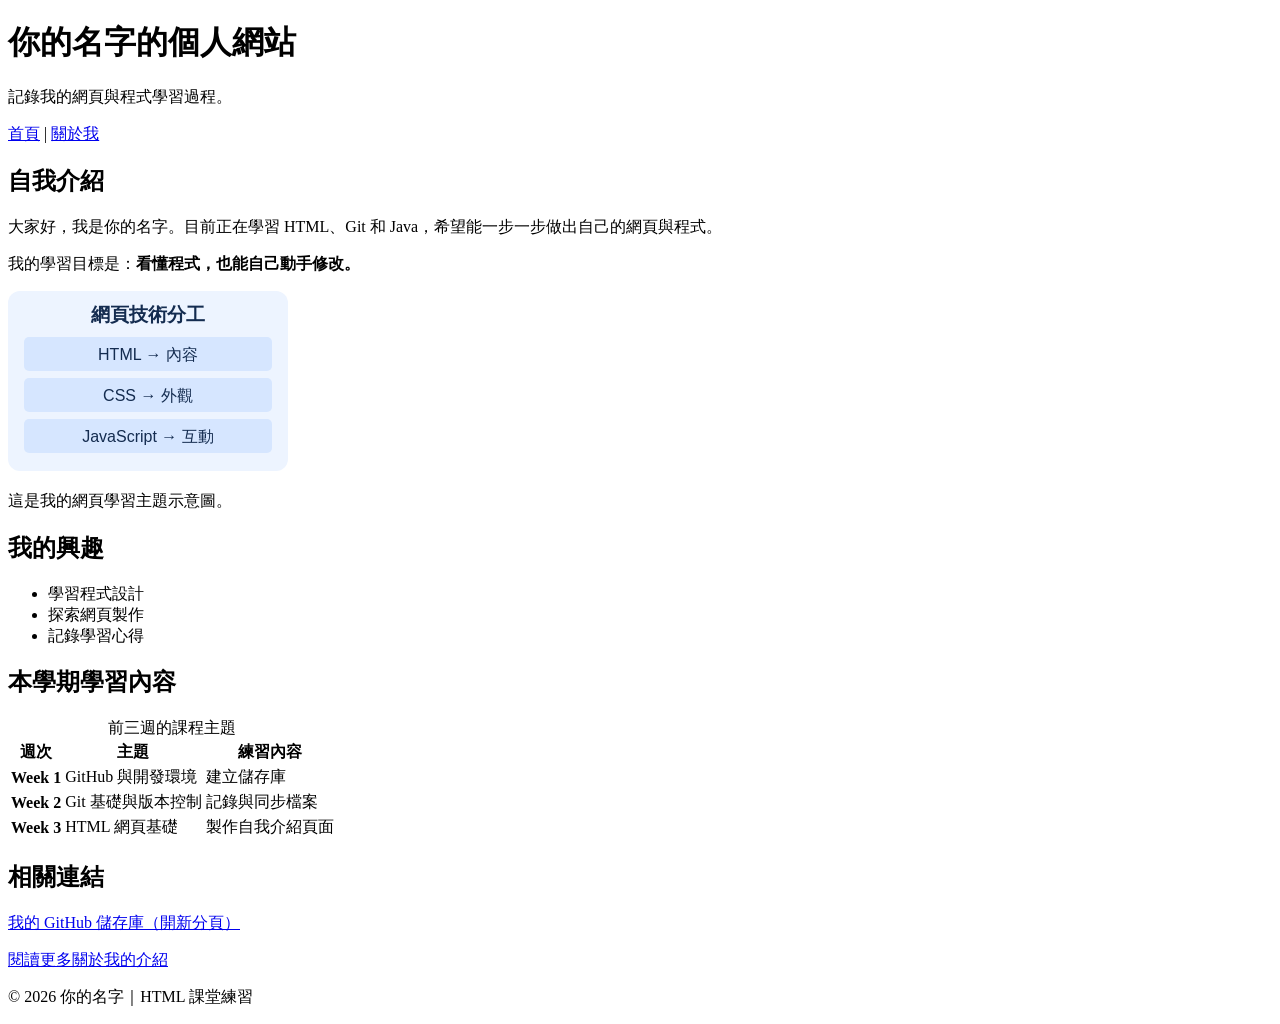
==== index.html @ 6d25eea9 "Create personal introduction pages" ====
<!DOCTYPE html>
<html lang="zh-Hant">
<head>
  <meta charset="UTF-8">
  <meta name="viewport" content="width=device-width, initial-scale=1.0">
  <title>我的個人網站｜首頁</title>
</head>
<body>
  <!-- header 放頁首；請把「你的名字」換成自己的名字。 -->
  <header>
    <h1>你的名字的個人網站</h1>
    <p>記錄我的網頁與程式學習過程。</p>
  </header>

  <!-- nav 放導覽連結；兩個 HTML 檔案要放在同一個資料夾。 -->
  <nav aria-label="主要導覽">
    <a href="index.html" aria-current="page">首頁</a> |
    <a href="about.html">關於我</a>
  </nav>

  <!-- main 放這個頁面的主要內容。 -->
  <main>
    <section>
      <h2>自我介紹</h2>
      <!-- 以下是範例介紹，請依照自己的情況修改。 -->
      <p>大家好，我是你的名字。目前正在學習 HTML、Git 和 Java，希望能一步一步做出自己的網頁與程式。</p>
      <p>我的學習目標是：<strong>看懂程式，也能自己動手修改。</strong></p>
      <img src="images/web-learning.svg" alt="網頁技術分工示意圖：HTML 負責內容，CSS 負責外觀，JavaScript 負責互動" width="280" height="180">
      <p>這是我的網頁學習主題示意圖。</p>
    </section>

    <section>
      <h2>我的興趣</h2>
      <!-- ul 是無序清單，每個 li 是一個項目；請改成自己的興趣。 -->
      <ul>
        <li>學習程式設計</li>
        <li>探索網頁製作</li>
        <li>記錄學習心得</li>
      </ul>
    </section>

    <section>
      <h2>本學期學習內容</h2>
      <!-- 表格先練習結構，框線和外觀留到 CSS 課程。 -->
      <table>
        <caption>前三週的課程主題</caption>
        <thead>
          <tr>
            <th scope="col">週次</th>
            <th scope="col">主題</th>
            <th scope="col">練習內容</th>
          </tr>
        </thead>
        <tbody>
          <tr>
            <th scope="row">Week 1</th>
            <td>GitHub 與開發環境</td>
            <td>建立儲存庫</td>
          </tr>
          <tr>
            <th scope="row">Week 2</th>
            <td>Git 基礎與版本控制</td>
            <td>記錄與同步檔案</td>
          </tr>
          <tr>
            <th scope="row">Week 3</th>
            <td>HTML 網頁基礎</td>
            <td>製作自我介紹頁面</td>
          </tr>
        </tbody>
      </table>
    </section>

    <section>
      <h2>相關連結</h2>
      <p><a href="https://github.com/king131992436-stack/413630814" target="_blank" rel="noreferrer">我的 GitHub 儲存庫（開新分頁）</a></p>
      <p><a href="about.html">閱讀更多關於我的介紹</a></p>
    </section>
  </main>

  <footer>
    <p>© 2026 你的名字｜HTML 課堂練習</p>
  </footer>
</body>
</html>
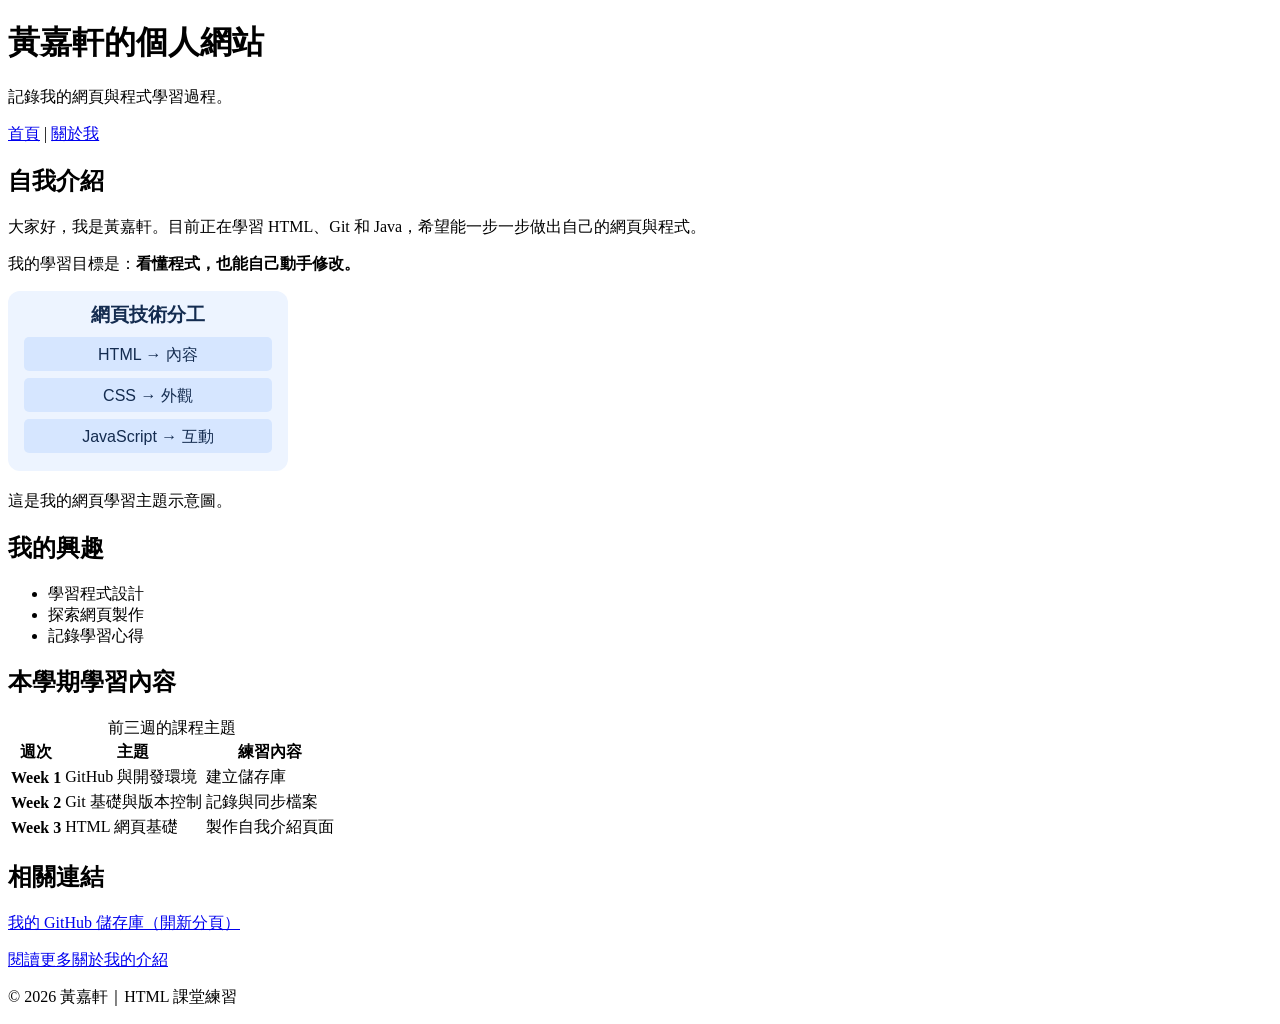
==== commit 1412e400: "Personalize introduction pages for Huang Jia Xuan" ====
--- a/index.html
+++ b/index.html
@@ -3,12 +3,12 @@
 <head>
   <meta charset="UTF-8">
   <meta name="viewport" content="width=device-width, initial-scale=1.0">
-  <title>我的個人網站｜首頁</title>
+  <title>黃嘉軒的個人網站｜首頁</title>
 </head>
 <body>
-  <!-- header 放頁首；請把「你的名字」換成自己的名字。 -->
+  <!-- header 放頁首。 -->
   <header>
-    <h1>你的名字的個人網站</h1>
+    <h1>黃嘉軒的個人網站</h1>
     <p>記錄我的網頁與程式學習過程。</p>
   </header>
 
@@ -22,8 +22,8 @@
   <main>
     <section>
       <h2>自我介紹</h2>
-      <!-- 以下是範例介紹，請依照自己的情況修改。 -->
-      <p>大家好，我是你的名字。目前正在學習 HTML、Git 和 Java，希望能一步一步做出自己的網頁與程式。</p>
+      <!-- p 表示一段文字。 -->
+      <p>大家好，我是黃嘉軒。目前正在學習 HTML、Git 和 Java，希望能一步一步做出自己的網頁與程式。</p>
       <p>我的學習目標是：<strong>看懂程式，也能自己動手修改。</strong></p>
       <img src="images/web-learning.svg" alt="網頁技術分工示意圖：HTML 負責內容，CSS 負責外觀，JavaScript 負責互動" width="280" height="180">
       <p>這是我的網頁學習主題示意圖。</p>
@@ -31,7 +31,7 @@
 
     <section>
       <h2>我的興趣</h2>
-      <!-- ul 是無序清單，每個 li 是一個項目；請改成自己的興趣。 -->
+      <!-- ul 是無序清單，每個 li 是一個項目。 -->
       <ul>
         <li>學習程式設計</li>
         <li>探索網頁製作</li>
@@ -79,7 +79,7 @@
   </main>
 
   <footer>
-    <p>© 2026 你的名字｜HTML 課堂練習</p>
+    <p>© 2026 黃嘉軒｜HTML 課堂練習</p>
   </footer>
 </body>
 </html>
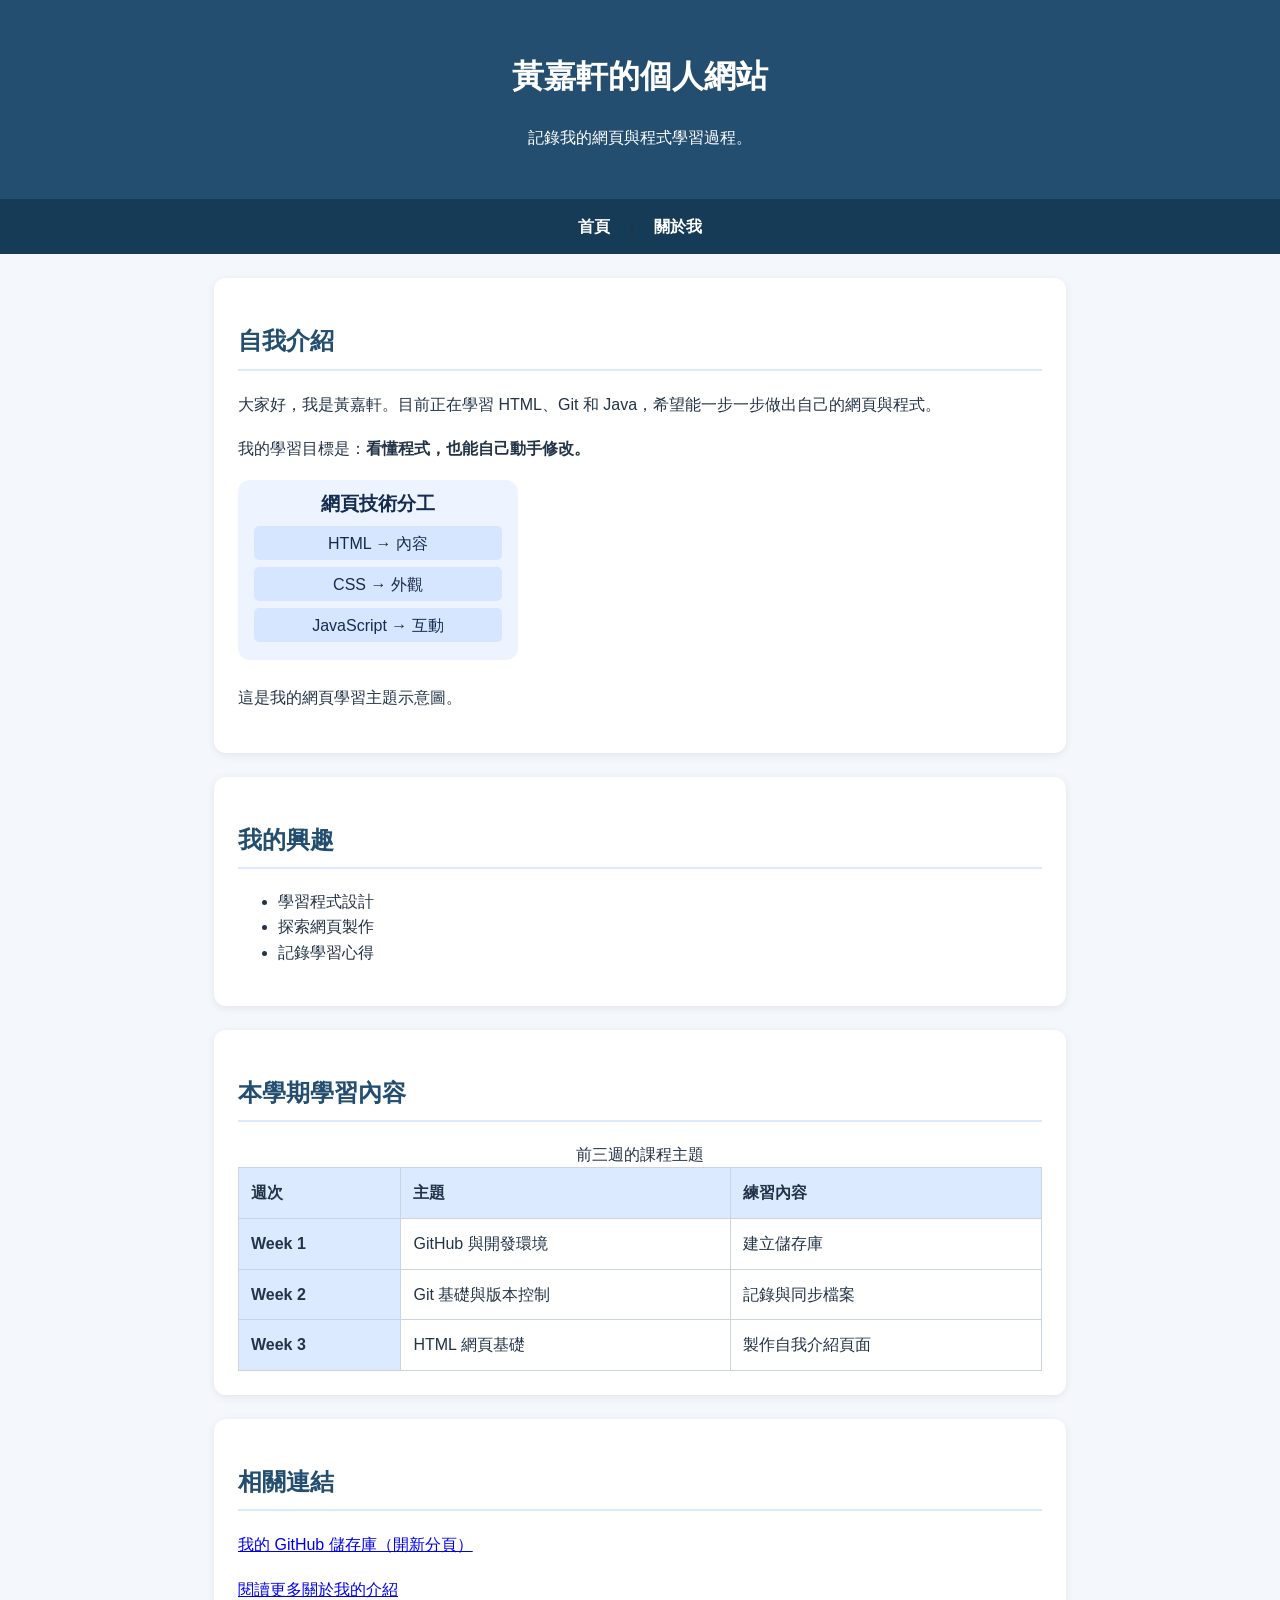
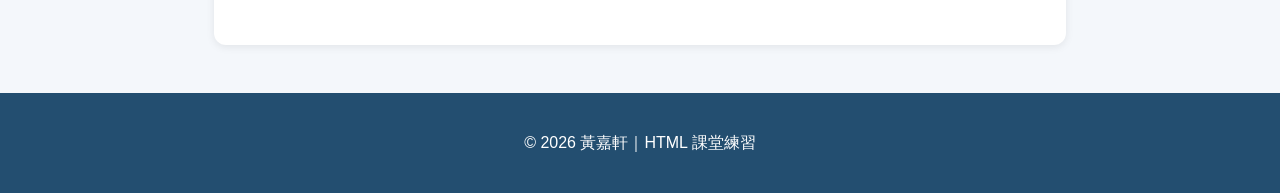
==== commit 8a6a07ac: "Update index.html" ====
--- a/index.html
+++ b/index.html
@@ -4,6 +4,7 @@
   <meta charset="UTF-8">
   <meta name="viewport" content="width=device-width, initial-scale=1.0">
   <title>黃嘉軒的個人網站｜首頁</title>
+  <link rel="stylesheet" href="style.css">
 </head>
 <body>
   <!-- header 放頁首。 -->
--- a/style.css
+++ b/style.css
@@ -0,0 +1,131 @@
+
+/* Week04 - CSS 網頁美化 */
+
+* {
+  box-sizing: border-box;
+}
+
+body {
+  margin: 0;
+  font-family: Arial, "Microsoft JhengHei", sans-serif;
+  background-color: #f4f7fb;
+  color: #243447;
+  line-height: 1.6;
+}
+
+/* 頁首 */
+header {
+  background-color: #234e70;
+  color: white;
+  padding: 30px;
+  text-align: center;
+}
+
+/* Flexbox 導覽列 */
+nav {
+  display: flex;
+  justify-content: center;
+  align-items: center;
+  gap: 20px;
+  padding: 15px;
+  background-color: #163b56;
+}
+
+nav a {
+  color: white;
+  text-decoration: none;
+  font-weight: bold;
+}
+
+nav a:hover {
+  color: #facc15;
+}
+
+/* 主要內容 */
+main {
+  width: 90%;
+  max-width: 900px;
+  margin: 0 auto;
+  padding: 24px;
+}
+
+/* 內容區塊 */
+section {
+  background-color: white;
+  padding: 24px;
+  margin-bottom: 24px;
+  border-radius: 12px;
+  box-shadow: 0 2px 8px rgba(0, 0, 0, 0.08);
+}
+
+/* 標題 */
+h2 {
+  color: #234e70;
+  border-bottom: 2px solid #dbeafe;
+  padding-bottom: 8px;
+}
+
+/* 段落 */
+p {
+  line-height: 1.8;
+}
+
+/* 圖片 */
+img {
+  max-width: 100%;
+  height: auto;
+  border-radius: 10px;
+}
+
+/* 表格 */
+table {
+  width: 100%;
+  border-collapse: collapse;
+}
+
+th, td {
+  border: 1px solid #cbd5e1;
+  padding: 12px;
+  text-align: left;
+}
+
+th {
+  background-color: #dbeafe;
+}
+
+/* 頁尾 */
+footer {
+  background-color: #234e70;
+  color: white;
+  text-align: center;
+  padding: 20px;
+}
+
+/* RWD 手機版 */
+@media (max-width: 600px) {
+  header {
+    padding: 16px;
+  }
+
+  main {
+    width: 100%;
+    padding: 16px;
+  }
+
+  section {
+    padding: 16px;
+  }
+
+  nav {
+    flex-direction: column;
+    gap: 8px;
+  }
+
+  table {
+    font-size: 14px;
+  }
+
+  th, td {
+    padding: 8px;
+  }
+}
